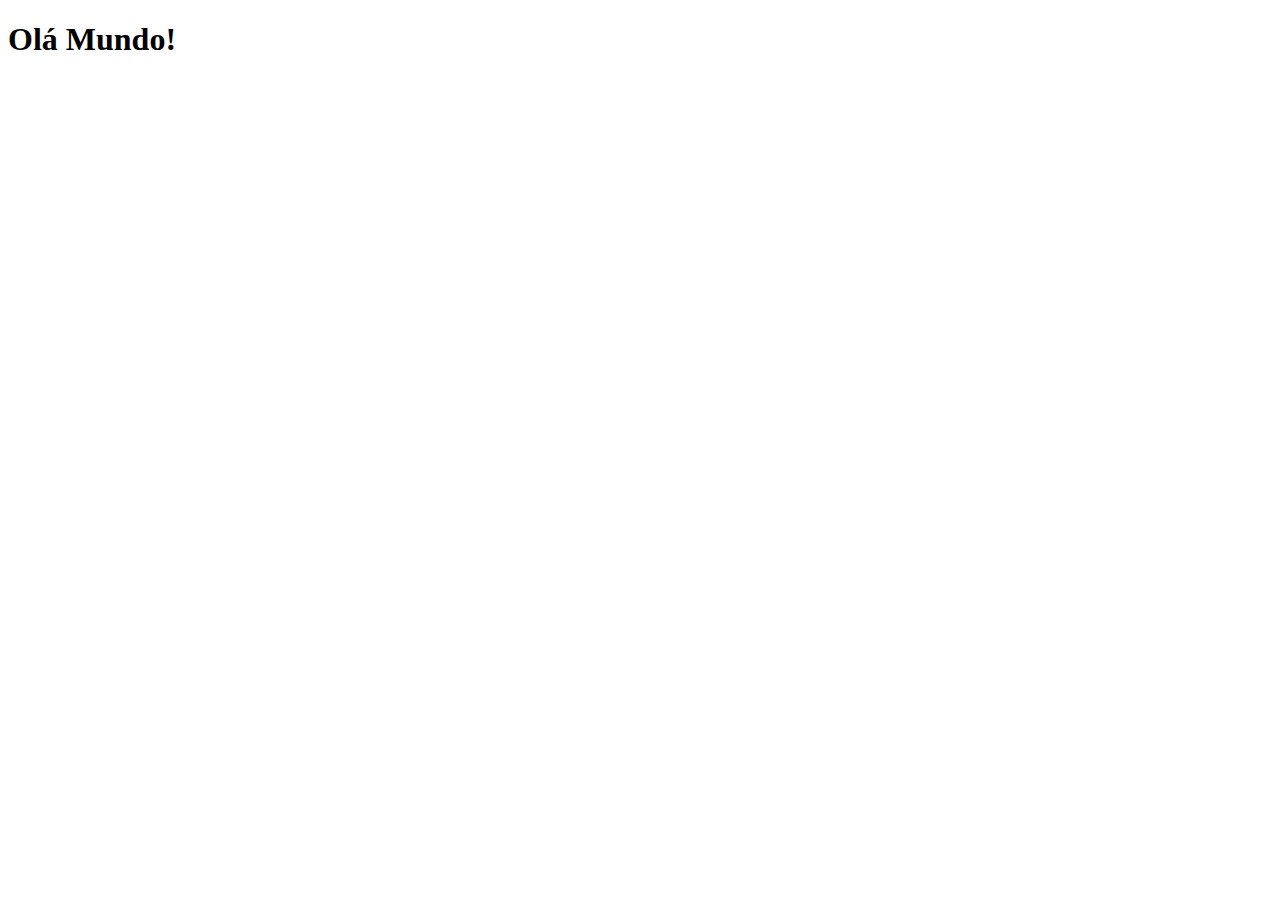
==== index.html @ 173fc871 "Criei a página principal." ====
<!DOCTYPE html>
<html lang="pt-br">
<head>
    <meta charset="UTF-8">
    <meta name="viewport" content="width=device-width, initial-scale=1.0">
    <title>Projeto Redes Sociais</title>
    <link rel="shortcut icon" href="favicon.ico" type="image/x-icon">
</head>
<body>
    <h1>Olá Mundo!</h1>
</body>
</html>
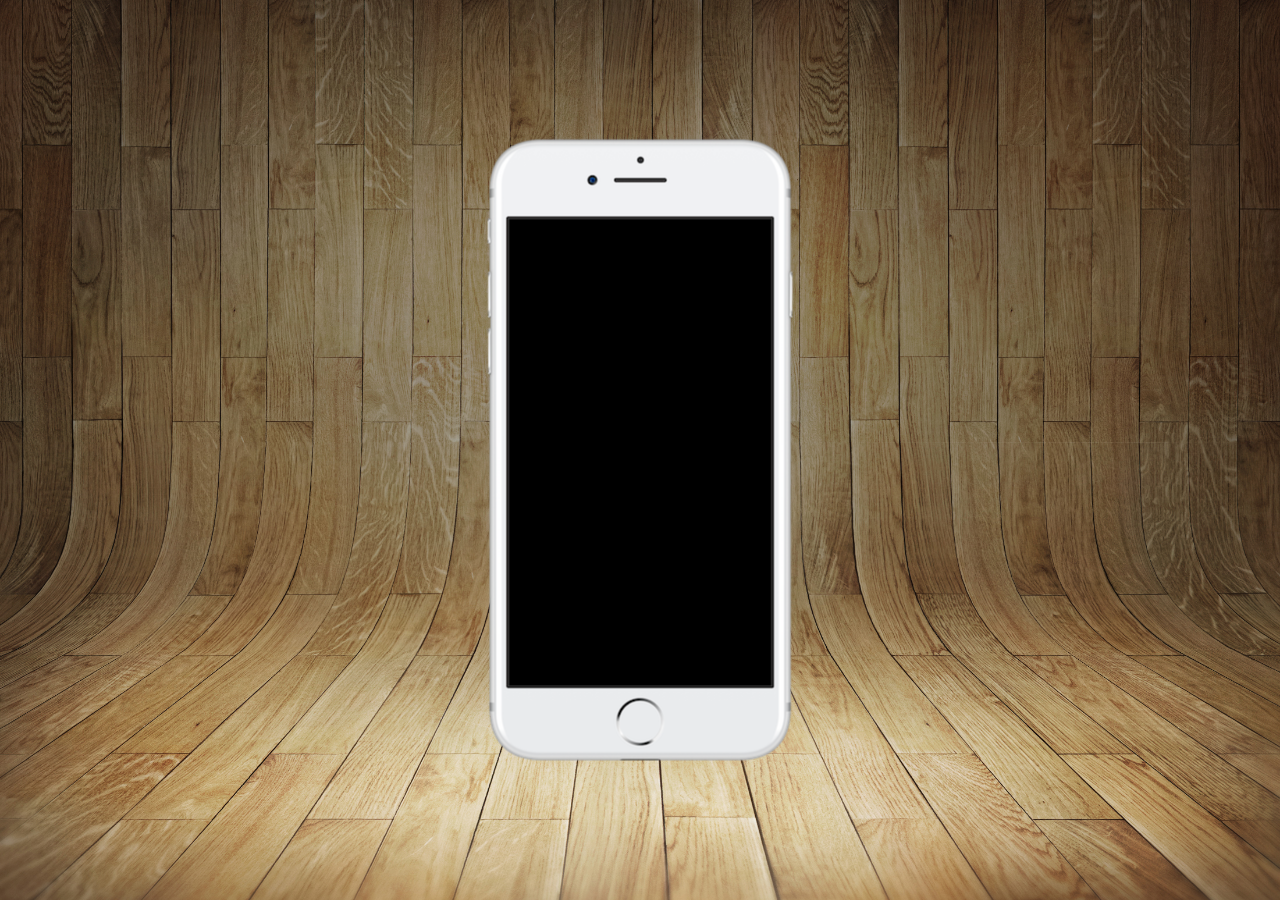
==== commit 7cf27825: "Atualizando o projeto-redes-sociais." ====
--- a/index.html
+++ b/index.html
@@ -5,8 +5,16 @@
     <meta name="viewport" content="width=device-width, initial-scale=1.0">
     <title>Projeto Redes Sociais</title>
     <link rel="shortcut icon" href="favicon.ico" type="image/x-icon">
+    <link rel="stylesheet" href="estilos/style.css">
 </head>
 <body>
-    <h1>Olá Mundo!</h1>
+    <main>
+        <section id="telefone">
+
+        </section>
+        <section id="redes-sociais">
+
+        </section>
+    </main>
 </body>
 </html>
--- a/estilos/style.css
+++ b/estilos/style.css
@@ -0,0 +1,36 @@
+@charset "UTF-8";
+
+* {
+    margin: 0px;
+    padding: 0px;
+    font-family: Arial, Helvetica, sans-serif;
+}
+
+html, body {
+    height: 100vh;
+    width: 100vw;
+    background-color: black;
+}
+
+body  {
+    background: url('../imagens/fundo-madeira.jpg') no-repeat;
+    background-size: cover;
+    background-attachment: fixed;
+}
+
+main {
+    position: relative;
+    height: 100vh;
+}
+
+section#telefone {
+    position: absolute;
+    top: 50%;
+    left: 50%;
+    transform: translate(-50%, -50%);
+
+
+    height: 627px;
+    width: 311px;
+    background:url('../imagens/frame-iphone.png') no-repeat;
+}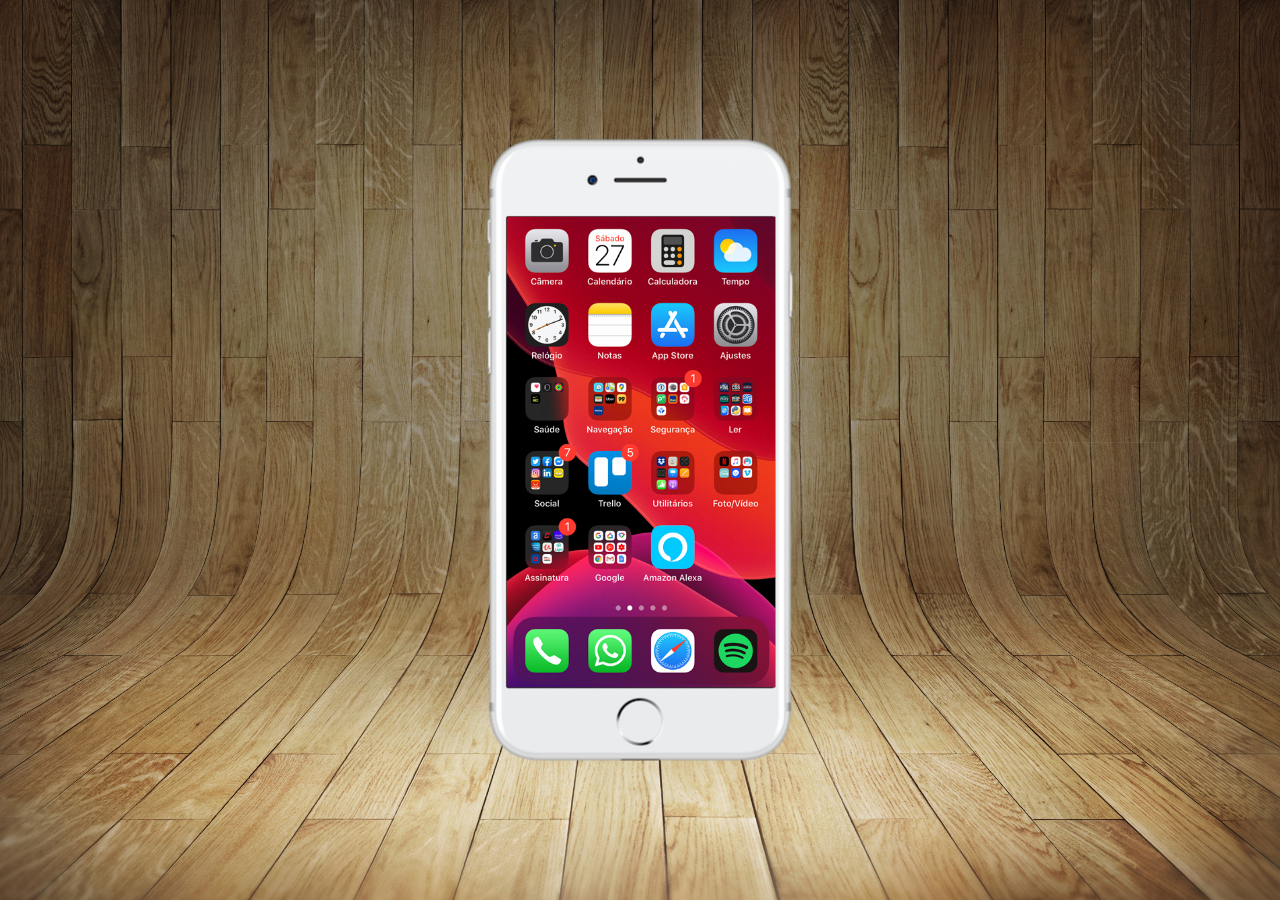
==== commit dfb4ba4a: "Criei a tela home." ====
--- a/index.html
+++ b/index.html
@@ -10,7 +10,7 @@
 <body>
     <main>
         <section id="telefone">
-
+            <iframe src="home.html" name="tela" id="tela" frameborder="0"></iframe>
         </section>
         <section id="redes-sociais">
 
--- a/estilos/style.css
+++ b/estilos/style.css
@@ -13,7 +13,7 @@
 }
 
 body  {
-    background: url('../imagens/fundo-madeira.jpg') no-repeat;
+    background: url('../imagens/fundo-madeira.jpg') no-repeat top center;
     background-size: cover;
     background-attachment: fixed;
 }
@@ -33,4 +33,12 @@
     height: 627px;
     width: 311px;
     background:url('../imagens/frame-iphone.png') no-repeat;
+}
+
+iframe#tela {
+    position: relative;
+    top: 80px;
+    left: 22px;
+    width: 269px;
+    height: 471px;
 }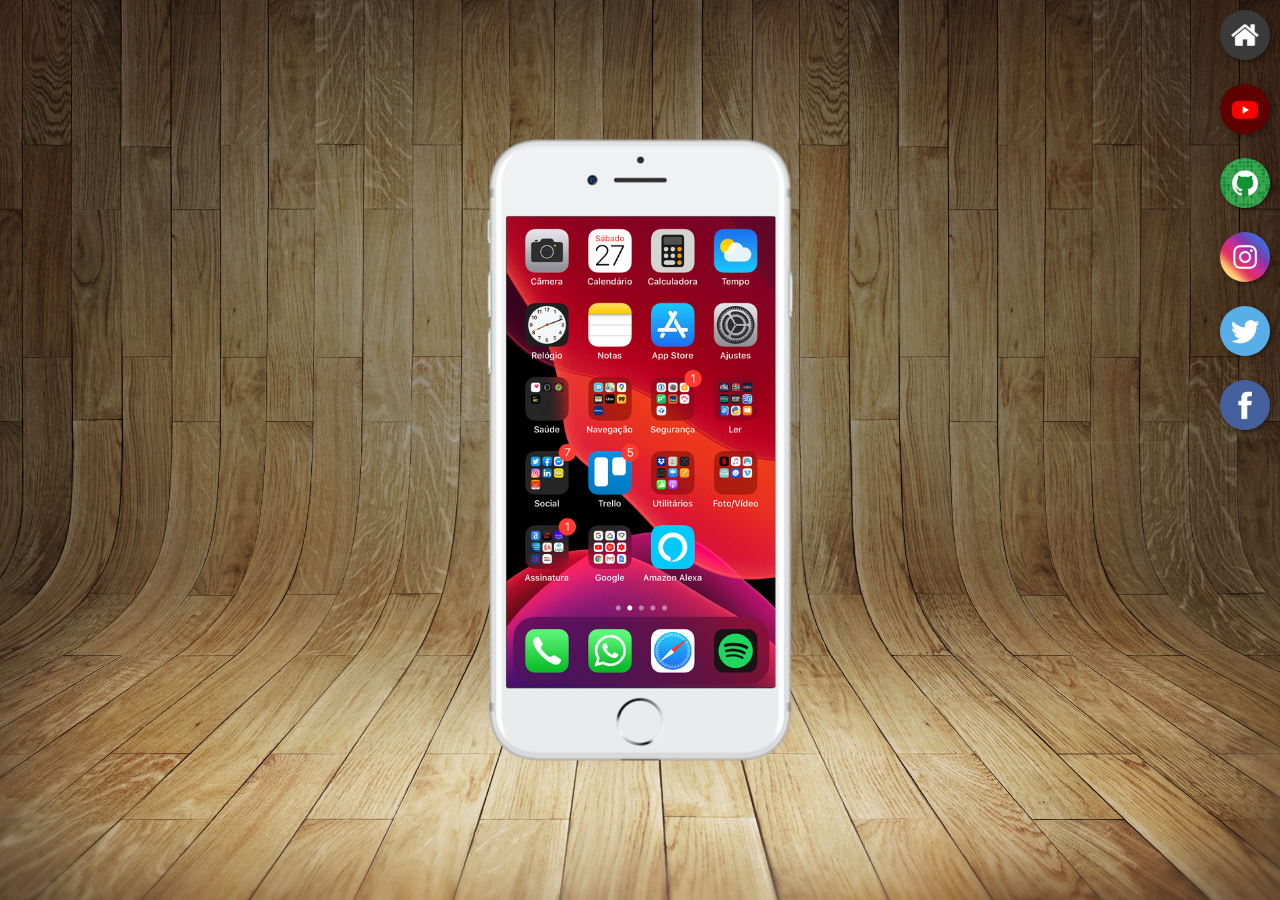
==== commit 78b8dee7: "Criei botões na lateral." ====
--- a/index.html
+++ b/index.html
@@ -10,10 +10,17 @@
 <body>
     <main>
         <section id="telefone">
-            <iframe src="home.html" name="tela" id="tela" frameborder="0"></iframe>
+            <iframe src="home.html" name="tela" id="tela" frameborder="0">
+                Seu navegador não é compatível com isso.
+            </iframe>
         </section>
         <section id="redes-sociais">
-
+            <a href="#" target="tela"><img src="imagens/logo-home.jpg" alt="Home"></a><br>
+            <a href="#" target="tela"><img src="imagens/logo-youtube.jpg" alt="YouTube"></a><br>
+            <a href="#" target="tela"><img src="imagens/logo-github.jpg" alt="GitHunb"></a><br>
+            <a href="#" target="tela"><img src="imagens/logo-instagram.jpg" alt="Instagram"></a><br>
+            <a href="#" target="tela"><img src="imagens/logo-twitter.jpg" alt="Twitter"></a><br>
+            <a href="#" target="tela"><img src="imagens/logo-facebook.jpg" alt="Facebook"></a>
         </section>
     </main>
 </body>
--- a/estilos/style.css
+++ b/estilos/style.css
@@ -28,8 +28,6 @@
     top: 50%;
     left: 50%;
     transform: translate(-50%, -50%);
-
-
     height: 627px;
     width: 311px;
     background:url('../imagens/frame-iphone.png') no-repeat;
@@ -41,4 +39,22 @@
     left: 22px;
     width: 269px;
     height: 471px;
+}
+
+section#redes-sociais {
+    text-align: right;
+}
+
+section#redes-sociais img {
+    width: 50px;
+    margin: 10px;
+    border-radius: 50%;
+    box-shadow: 2px 2px 5px rgba(0, 0, 0, 0.400);
+    box-sizing: border-box;
+}
+section#redes-sociais img:hover {
+    border: 2px solid rgba(255,255, 255, 0.637);
+    transform: translate(-3px, -3px);
+    box-shadow: 5px 5px 10px rgba(0, 0, 0, 0.623);
+    transition: transform .3s, border 1s;
 }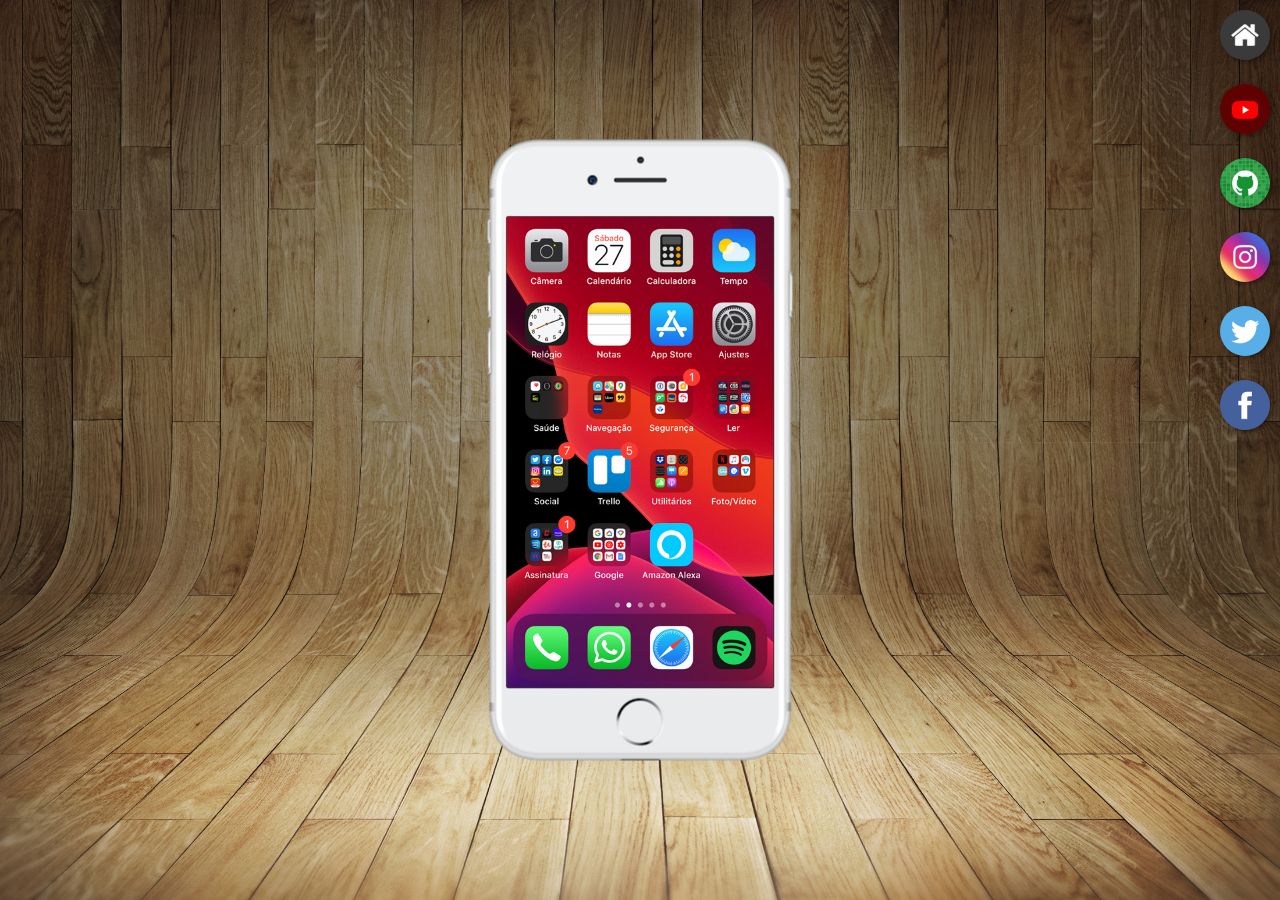
==== commit 54bdae2e: "Criando as páginas de cada rede social." ====
--- a/index.html
+++ b/index.html
@@ -15,10 +15,10 @@
             </iframe>
         </section>
         <section id="redes-sociais">
-            <a href="#" target="tela"><img src="imagens/logo-home.jpg" alt="Home"></a><br>
-            <a href="#" target="tela"><img src="imagens/logo-youtube.jpg" alt="YouTube"></a><br>
-            <a href="#" target="tela"><img src="imagens/logo-github.jpg" alt="GitHunb"></a><br>
-            <a href="#" target="tela"><img src="imagens/logo-instagram.jpg" alt="Instagram"></a><br>
+            <a href="home.html" target="tela"><img src="imagens/logo-home.jpg" alt="Home"></a><br>
+            <a href="youtube.html" target="tela"><img src="imagens/logo-youtube.jpg" alt="YouTube"></a><br>
+            <a href="github.html" target="tela"><img src="imagens/logo-github.jpg" alt="GitHunb"></a><br>
+            <a href="instagram.html" target="tela"><img src="imagens/logo-instagram.jpg" alt="Instagram"></a><br>
             <a href="#" target="tela"><img src="imagens/logo-twitter.jpg" alt="Twitter"></a><br>
             <a href="#" target="tela"><img src="imagens/logo-facebook.jpg" alt="Facebook"></a>
         </section>
--- a/estilos/style.css
+++ b/estilos/style.css
@@ -37,7 +37,7 @@
     position: relative;
     top: 80px;
     left: 22px;
-    width: 269px;
+    width: 267px;
     height: 471px;
 }
 
